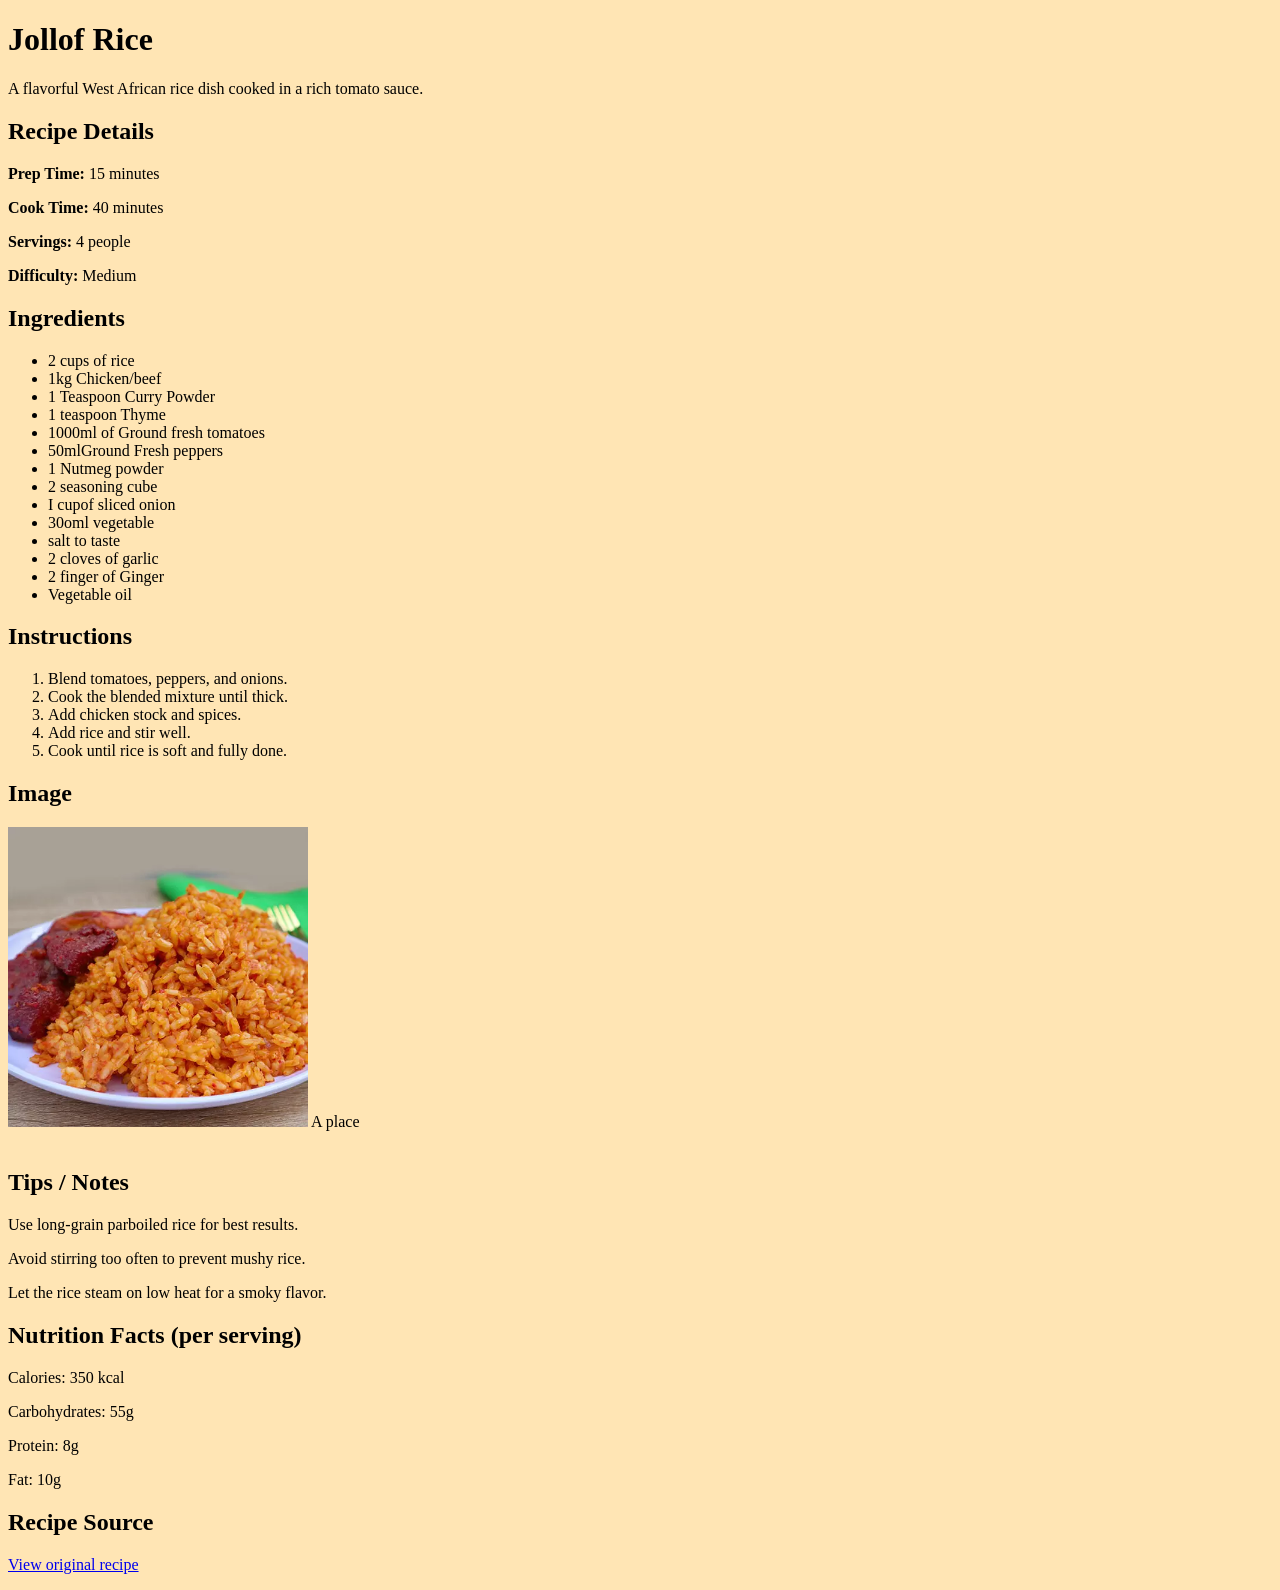
==== index.html @ ba1fbc9d "initial project commit" ====
<!DOCTYPE html>
<html lang="en">

<head>
    <meta charset="UTF-8">
    <meta name="viewport" content="width=device-width, initial-scale=1.0">
    <title> Nigerian Jollof Rice Recipe</title>
</head>

<body bgcolor="#ffe5b4">

    <!-- Recipe Name & Description -->
    <header>
        <h1>Jollof Rice</h1>
        <p>A flavorful West African rice dish cooked in a rich tomato sauce.</p>
    </header>

    <!-- Recipe Details -->
    <section>
        <h2>Recipe Details</h2>
        <p><strong>Prep Time:</strong> 15 minutes</p>
        <p><strong>Cook Time:</strong> 40 minutes</p>
        <p><strong>Servings:</strong> 4 people</p>
        <p><strong>Difficulty:</strong> Medium</p>
    </section>

    <!-- Ingredients List -->
    <section>
        <h2>Ingredients</h2>
        <ul>
            <li>2 cups of rice</li>
            <li>1kg Chicken/beef</li>
            <li>1 Teaspoon Curry Powder</li>
            <li>1 teaspoon Thyme</li>
            <li>1000ml of Ground fresh tomatoes</li>
            <li>50mlGround Fresh peppers</li>
            <li>1 Nutmeg powder</li>
            <li>2 seasoning cube</li>
            <li>I cupof sliced onion</li>
            <li>30oml vegetable</li>
            <li>salt to  taste</li>
            <li>2 cloves of garlic</li>
            <li>2 finger of Ginger</li>
            <li>Vegetable oil</li>
        </ul>
    </section>

    <section>
        <h2>Instructions</h2>
        <ol>
            <li>Blend tomatoes, peppers, and onions.</li>
            <li>Cook the blended mixture until thick.</li>
            <li>Add chicken stock and spices.</li>
            <li>Add rice and stir well.</li>
            <li>Cook until rice is soft and fully done.</li>
        </ol>
    </section>
    <section>
        <h2>Image</h2>
        <img src="images/jollof_rice_recipe1-500x500.webp" alt="A plate of Jollof Rice" width="300">
        A place
    </section>
    <br>
    <!-- Tips / Notes -->
    <section>
        <h2>Tips / Notes</h2>
        <p>Use long-grain parboiled rice for best results.</p>
        <p>Avoid stirring too often to prevent mushy rice.</p>
        <p>Let the rice steam on low heat for a smoky flavor.</p>
    </section>

    <!-- Nutrition Facts -->
    <section>
        <h2>Nutrition Facts (per serving)</h2>
        <p>Calories: 350 kcal</p>
        <p>Carbohydrates: 55g</p>
        <p>Protein: 8g</p>
        <p>Fat: 10g</p>
    </section>

    <!-- Source Link -->
    <section>
        <h2>Recipe Source</h2>
        <p>
            <a href="https://allnigerianfoods.com/nigerian-jellof-rice/" target="_blank">
                View original recipe
            </a>
        </p>
    </section>

</body>

</html>
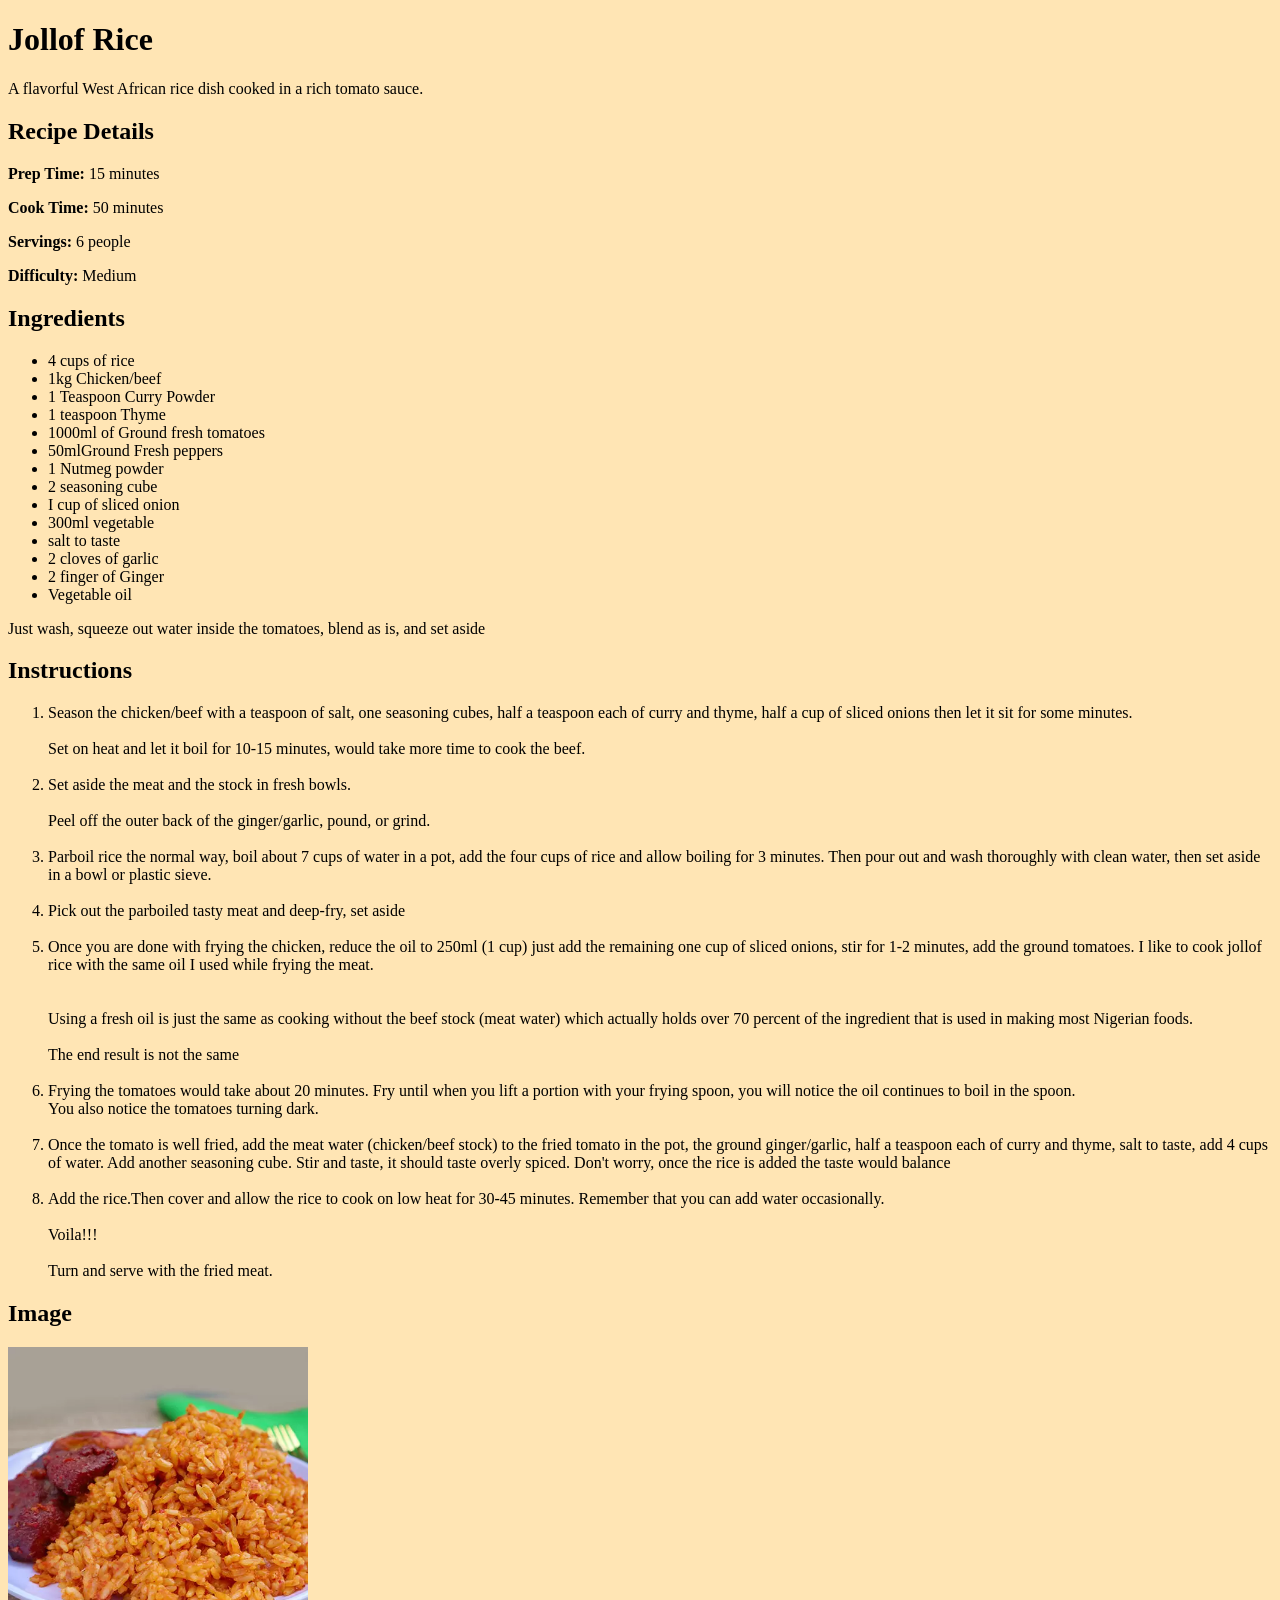
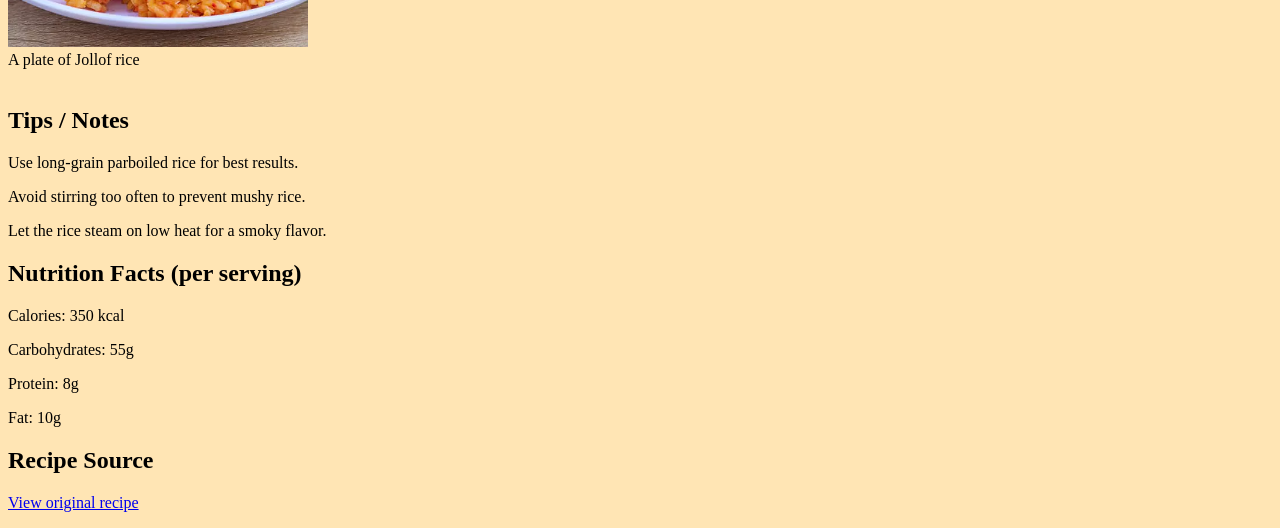
==== commit 2ba3ef1b: "update jollof rice recipe page" ====
--- a/index.html
+++ b/index.html
@@ -19,8 +19,8 @@
     <section>
         <h2>Recipe Details</h2>
         <p><strong>Prep Time:</strong> 15 minutes</p>
-        <p><strong>Cook Time:</strong> 40 minutes</p>
-        <p><strong>Servings:</strong> 4 people</p>
+        <p><strong>Cook Time:</strong> 50 minutes</p>
+        <p><strong>Servings:</strong> 6 people</p>
         <p><strong>Difficulty:</strong> Medium</p>
     </section>
 
@@ -28,7 +28,7 @@
     <section>
         <h2>Ingredients</h2>
         <ul>
-            <li>2 cups of rice</li>
+            <li>4 cups of rice</li>
             <li>1kg Chicken/beef</li>
             <li>1 Teaspoon Curry Powder</li>
             <li>1 teaspoon Thyme</li>
@@ -36,29 +36,78 @@
             <li>50mlGround Fresh peppers</li>
             <li>1 Nutmeg powder</li>
             <li>2 seasoning cube</li>
-            <li>I cupof sliced onion</li>
-            <li>30oml vegetable</li>
-            <li>salt to  taste</li>
+            <li>I cup of sliced onion</li>
+            <li>300ml vegetable</li>
+            <li>salt to taste</li>
             <li>2 cloves of garlic</li>
             <li>2 finger of Ginger</li>
             <li>Vegetable oil</li>
         </ul>
     </section>
-
+    Just wash, squeeze out water inside the tomatoes, blend as is, and set aside
     <section>
         <h2>Instructions</h2>
         <ol>
-            <li>Blend tomatoes, peppers, and onions.</li>
-            <li>Cook the blended mixture until thick.</li>
-            <li>Add chicken stock and spices.</li>
-            <li>Add rice and stir well.</li>
-            <li>Cook until rice is soft and fully done.</li>
+            <li>Season the chicken/beef with a teaspoon of salt, one seasoning cubes, half a teaspoon each of curry and
+                thyme, half a cup of sliced onions then let it sit for some minutes.</li>
+            <br>
+            Set on heat and let it boil for 10-15 minutes, would take more time to cook the beef.
+            <br>
+            <br>
+            <li>Set aside the meat and the stock in fresh bowls.</li>
+
+            <br>
+            Peel off the outer back of the ginger/garlic, pound, or grind.
+            <br>
+            <br>
+            <li>Parboil rice the normal way, boil about 7 cups of water in a pot, add the four cups of rice and allow
+                boiling for 3 minutes. Then pour out and wash thoroughly with clean water, then set aside in a bowl or
+                plastic sieve.</li>
+            <br>
+
+            <li>Pick out the parboiled tasty meat and deep-fry, set aside</li>
+            <br>
+            <li>Once you are done with frying the chicken, reduce the oil to 250ml (1 cup) just add the remaining one
+                cup of sliced onions, stir for 1-2 minutes, add the ground tomatoes. I like to cook jollof rice with the
+                same oil I used while frying the meat.</li>
+            <br>
+            <br>
+
+            Using a fresh oil is just the same as cooking without the beef stock (meat water) which actually holds over
+            70 percent of the ingredient that is used in making most Nigerian foods.
+            <br>
+            <br>
+            The end result is not the same
+            <br>
+            <br>
+            <li>Frying the tomatoes would take about 20 minutes. Fry until when you lift a portion with your frying
+                spoon, you will notice the oil continues to boil in the spoon.</li>
+
+            You also notice the tomatoes turning dark.
+            <br>
+            <br>
+            <li>Once the tomato is well fried, add the meat water (chicken/beef stock) to the fried tomato in the pot,
+                the ground ginger/garlic, half a teaspoon each of curry and thyme, salt to taste, add 4 cups of water.
+
+                Add another seasoning cube. Stir and taste, it should taste overly spiced. Don't worry, once the rice is
+                added the taste would balance</li>
+            <br>
+            <li>Add the rice.Then cover and allow the rice to cook on low heat for 30-45 minutes. Remember that you can
+                add water occasionally.
+                <br>
+                <br>
+                Voila!!!
+                <br>
+                <br>
+                Turn and serve with the fried meat.
+            </li>
         </ol>
+
     </section>
     <section>
         <h2>Image</h2>
         <img src="images/jollof_rice_recipe1-500x500.webp" alt="A plate of Jollof Rice" width="300">
-        A place
+        <br> A plate of Jollof rice
     </section>
     <br>
     <!-- Tips / Notes -->
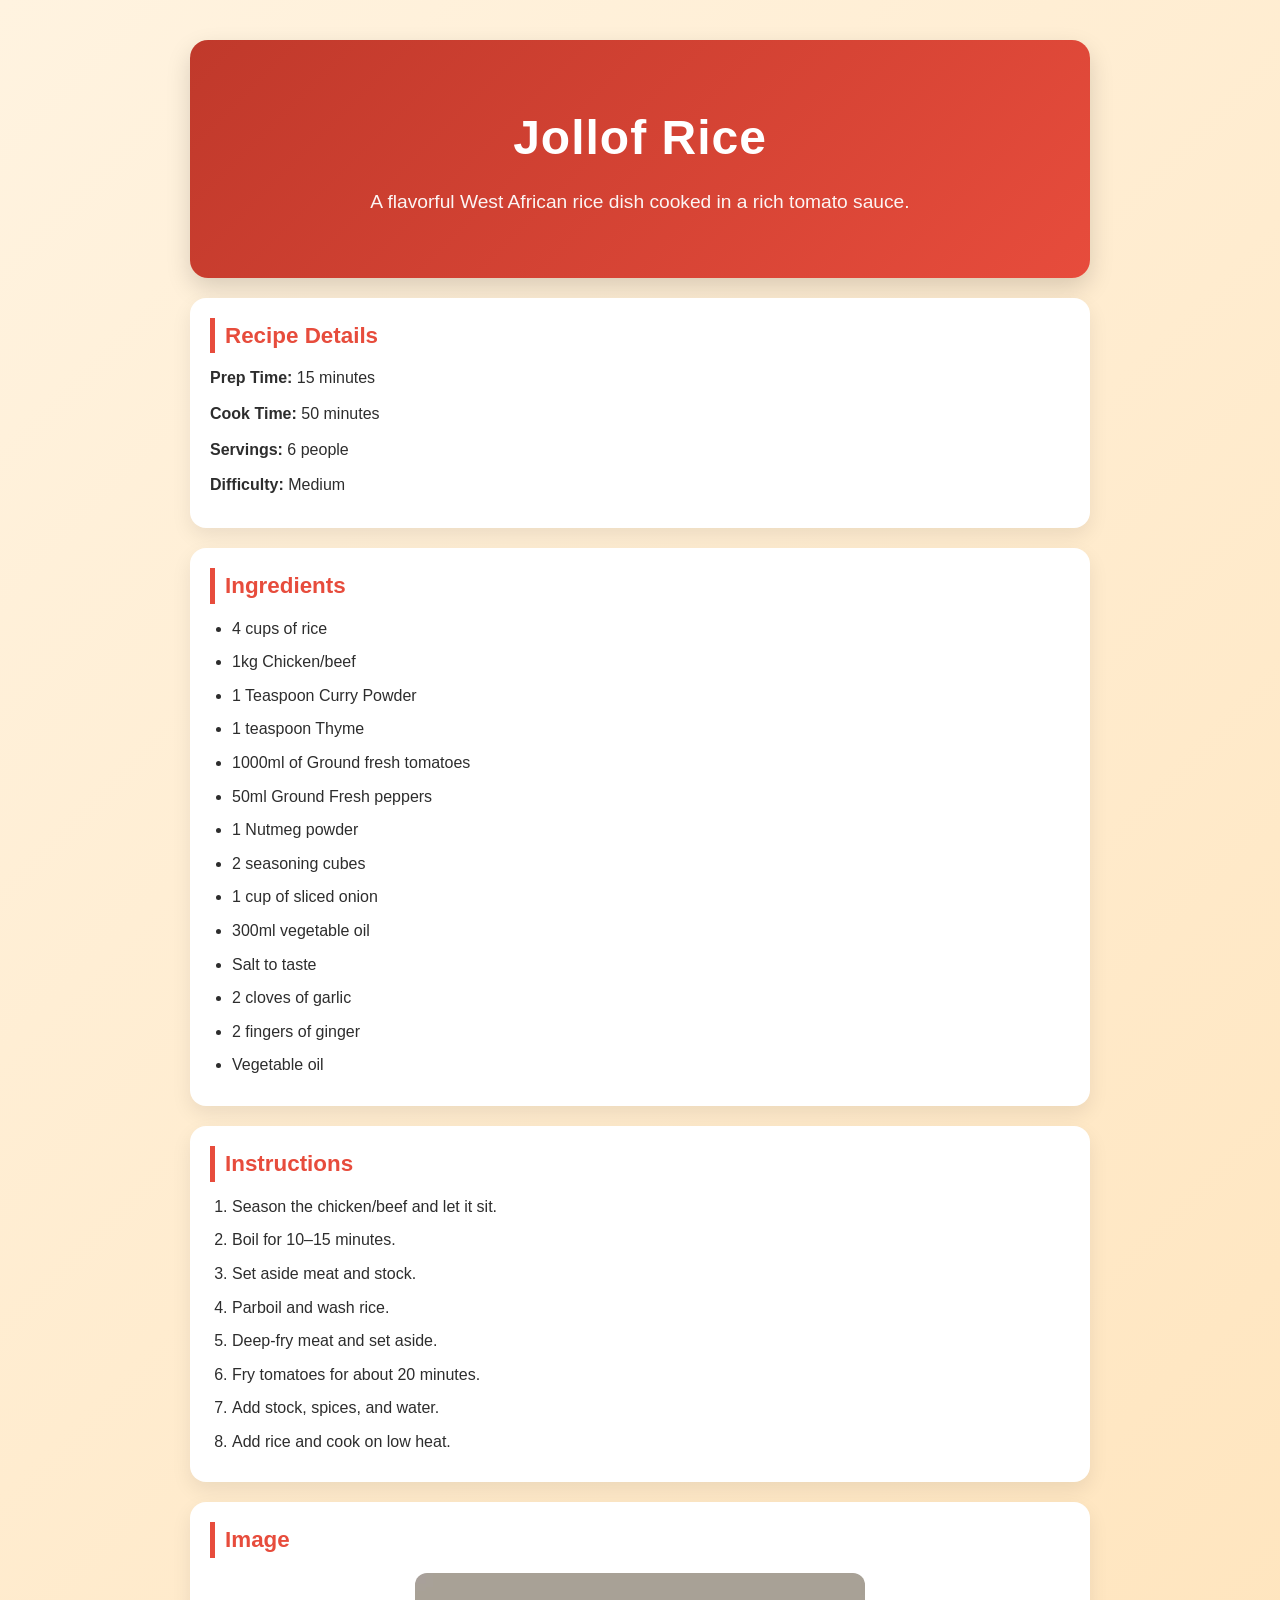
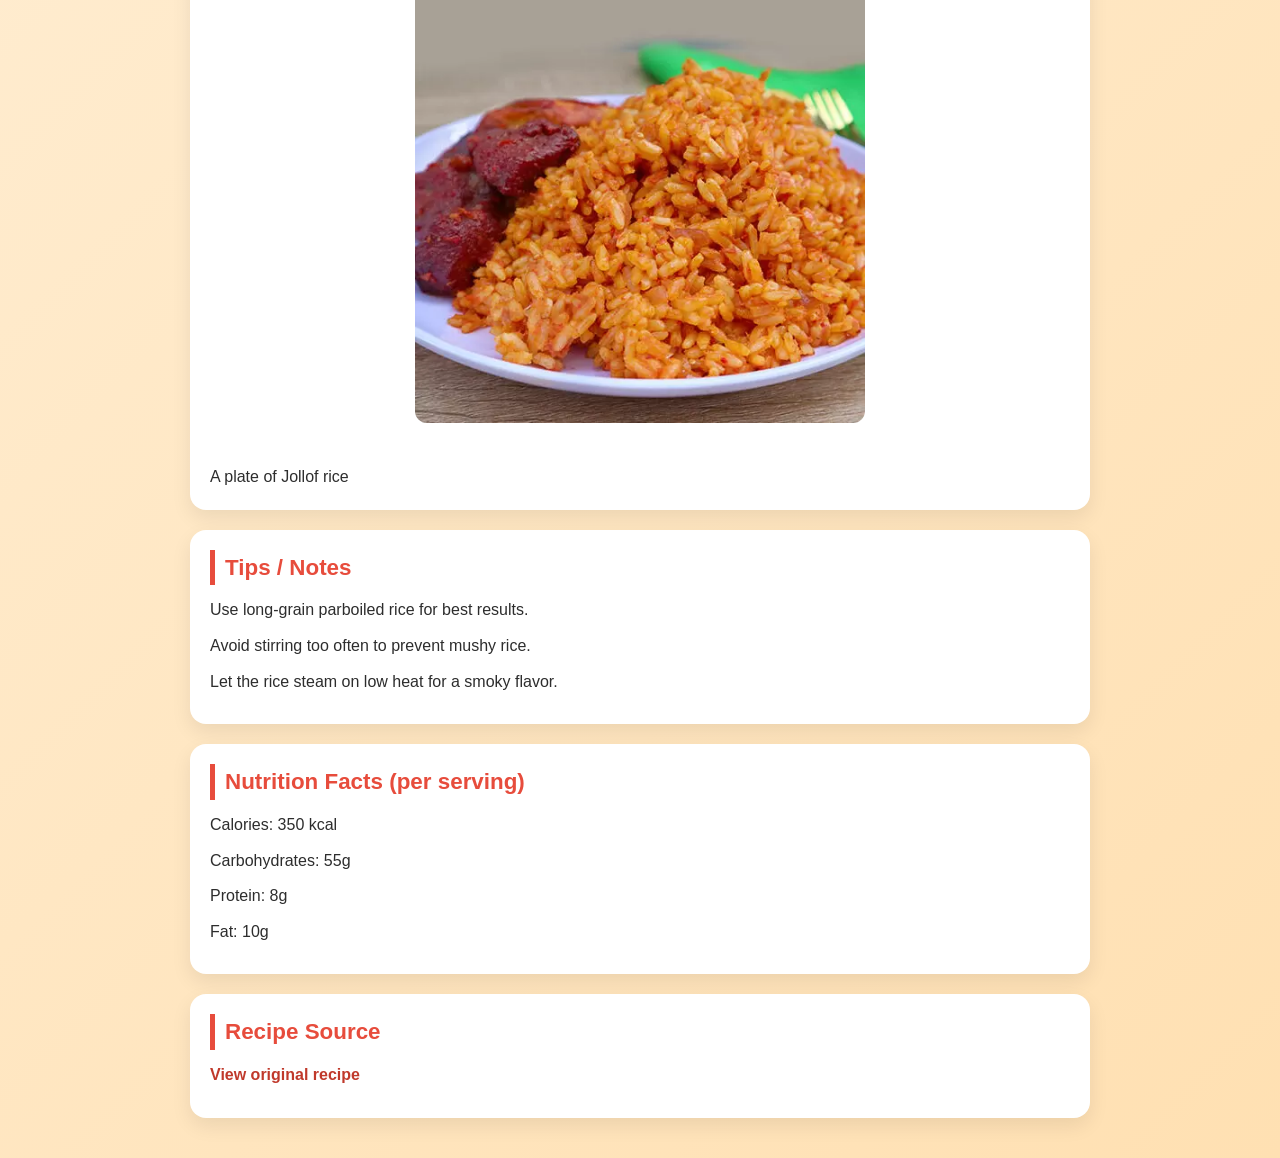
==== commit 50b9bba0: "Improved webpage with css" ====
--- a/index.html
+++ b/index.html
@@ -4,13 +4,15 @@
 <head>
     <meta charset="UTF-8">
     <meta name="viewport" content="width=device-width, initial-scale=1.0">
-    <title> Nigerian Jollof Rice Recipe</title>
+    <title>Nigerian Jollof Rice Recipe</title>
+
+    <link rel="stylesheet" href="style.css">
 </head>
 
-<body bgcolor="#ffe5b4">
+<body>
 
     <!-- Recipe Name & Description -->
-    <header>
+    <header class="hero">
         <h1>Jollof Rice</h1>
         <p>A flavorful West African rice dish cooked in a rich tomato sauce.</p>
     </header>
@@ -33,83 +35,40 @@
             <li>1 Teaspoon Curry Powder</li>
             <li>1 teaspoon Thyme</li>
             <li>1000ml of Ground fresh tomatoes</li>
-            <li>50mlGround Fresh peppers</li>
+            <li>50ml Ground Fresh peppers</li>
             <li>1 Nutmeg powder</li>
-            <li>2 seasoning cube</li>
-            <li>I cup of sliced onion</li>
-            <li>300ml vegetable</li>
-            <li>salt to taste</li>
+            <li>2 seasoning cubes</li>
+            <li>1 cup of sliced onion</li>
+            <li>300ml vegetable oil</li>
+            <li>Salt to taste</li>
             <li>2 cloves of garlic</li>
-            <li>2 finger of Ginger</li>
+            <li>2 fingers of ginger</li>
             <li>Vegetable oil</li>
         </ul>
     </section>
-    Just wash, squeeze out water inside the tomatoes, blend as is, and set aside
+
+    <!-- Instructions -->
     <section>
         <h2>Instructions</h2>
         <ol>
-            <li>Season the chicken/beef with a teaspoon of salt, one seasoning cubes, half a teaspoon each of curry and
-                thyme, half a cup of sliced onions then let it sit for some minutes.</li>
-            <br>
-            Set on heat and let it boil for 10-15 minutes, would take more time to cook the beef.
-            <br>
-            <br>
-            <li>Set aside the meat and the stock in fresh bowls.</li>
+            <li>Season the chicken/beef and let it sit.</li>
+            <li>Boil for 10–15 minutes.</li>
+            <li>Set aside meat and stock.</li>
+            <li>Parboil and wash rice.</li>
+            <li>Deep-fry meat and set aside.</li>
+            <li>Fry tomatoes for about 20 minutes.</li>
+            <li>Add stock, spices, and water.</li>
+            <li>Add rice and cook on low heat.</li>
+        </ol>
+    </section>
 
-            <br>
-            Peel off the outer back of the ginger/garlic, pound, or grind.
-            <br>
-            <br>
-            <li>Parboil rice the normal way, boil about 7 cups of water in a pot, add the four cups of rice and allow
-                boiling for 3 minutes. Then pour out and wash thoroughly with clean water, then set aside in a bowl or
-                plastic sieve.</li>
-            <br>
-
-            <li>Pick out the parboiled tasty meat and deep-fry, set aside</li>
-            <br>
-            <li>Once you are done with frying the chicken, reduce the oil to 250ml (1 cup) just add the remaining one
-                cup of sliced onions, stir for 1-2 minutes, add the ground tomatoes. I like to cook jollof rice with the
-                same oil I used while frying the meat.</li>
-            <br>
-            <br>
-
-            Using a fresh oil is just the same as cooking without the beef stock (meat water) which actually holds over
-            70 percent of the ingredient that is used in making most Nigerian foods.
-            <br>
-            <br>
-            The end result is not the same
-            <br>
-            <br>
-            <li>Frying the tomatoes would take about 20 minutes. Fry until when you lift a portion with your frying
-                spoon, you will notice the oil continues to boil in the spoon.</li>
-
-            You also notice the tomatoes turning dark.
-            <br>
-            <br>
-            <li>Once the tomato is well fried, add the meat water (chicken/beef stock) to the fried tomato in the pot,
-                the ground ginger/garlic, half a teaspoon each of curry and thyme, salt to taste, add 4 cups of water.
-
-                Add another seasoning cube. Stir and taste, it should taste overly spiced. Don't worry, once the rice is
-                added the taste would balance</li>
-            <br>
-            <li>Add the rice.Then cover and allow the rice to cook on low heat for 30-45 minutes. Remember that you can
-                add water occasionally.
-                <br>
-                <br>
-                Voila!!!
-                <br>
-                <br>
-                Turn and serve with the fried meat.
-            </li>
-        </ol>
-
-    </section>
+    <!-- Image -->
     <section>
         <h2>Image</h2>
         <img src="images/jollof_rice_recipe1-500x500.webp" alt="A plate of Jollof Rice" width="300">
         <br> A plate of Jollof rice
     </section>
-    <br>
+
     <!-- Tips / Notes -->
     <section>
         <h2>Tips / Notes</h2>
--- a/style.css
+++ b/style.css
@@ -0,0 +1,163 @@
+/* RESET */
+* {
+    margin: 0;
+    padding: 0;
+    box-sizing: border-box;
+}
+
+/* BASE */
+body {
+    font-family: 'Segoe UI', Roboto, Arial, sans-serif;
+    background: linear-gradient(135deg, #fff3e0, #ffe0b2);
+    color: #2d2d2d;
+    line-height: 1.6;
+}
+
+/* MAIN LAYOUT */
+body {
+    padding: 20px;
+}
+
+/* CARD STYLE FOR SECTIONS */
+section {
+    background: #ffffff;
+    max-width: 900px;
+    margin: 20px auto;
+    padding: 20px;
+    border-radius: 16px;
+    box-shadow: 0 8px 20px rgba(0,0,0,0.08);
+    transition: transform 0.25s ease, box-shadow 0.25s ease;
+}
+
+/* hover interaction */
+section:hover {
+    transform: translateY(-4px);
+    box-shadow: 0 12px 25px rgba(0,0,0,0.12);
+}
+
+/* PROFESSIONAL HEADER (HERO SECTION) */
+.hero {
+    text-align: center;
+    padding: 60px 20px;
+    margin: 20px auto;
+    max-width: 900px;
+
+    /* soft gradient background */
+    background: linear-gradient(135deg, #c0392b, #e74c3c);
+    color: white;
+
+    border-radius: 18px;
+    box-shadow: 0 10px 25px rgba(0,0,0,0.15);
+}
+
+/* TITLE */
+.hero h1 {
+    font-size: 3rem;
+    letter-spacing: 1px;
+    margin-bottom: 10px;
+    font-weight: 700;
+}
+
+/* SUBTITLE */
+.hero p {
+    font-size: 1.2rem;
+    max-width: 600px;
+    margin: 0 auto;
+    opacity: 0.95;
+}
+
+/* MOBILE RESPONSIVENESS */
+@media (max-width: 768px) {
+    .hero {
+        padding: 40px 15px;
+    }
+
+    .hero h1 {
+        font-size: 2.2rem;
+    }
+
+    .hero p {
+        font-size: 1rem;
+    }
+}
+
+/* SECTION HEADINGS */
+h2 {
+    color: #e74c3c;
+    font-size: 1.4rem;
+    margin-bottom: 12px;
+    border-left: 5px solid #e74c3c;
+    padding-left: 10px;
+}
+
+/* TEXT */
+p {
+    margin-bottom: 10px;
+}
+
+/* LISTS */
+ul, ol {
+    padding-left: 22px;
+}
+
+li {
+    margin-bottom: 8px;
+}
+
+/*  */
+img {
+    width: 100%;
+    max-width: 450px;
+    display: block;
+    margin: 15px auto;
+    border-radius: 12px;
+}
+
+/* LINK STYLE */
+a {
+    color: #c0392b;
+    font-weight: bold;
+    text-decoration: none;
+}
+
+a:hover {
+    text-decoration: underline;
+}
+
+/* =========================
+   MOBILE RESPONSIVENESS
+========================= */
+@media (max-width: 768px) {
+
+    h1 {
+        font-size: 2.2rem;
+    }
+
+    section {
+        padding: 15px;
+        margin: 15px 10px;
+    }
+
+    body {
+        padding: 10px;
+    }
+}
+
+@media (max-width: 480px) {
+
+    h1 {
+        font-size: 1.8rem;
+    }
+
+    h2 {
+        font-size: 1.2rem;
+    }
+
+    header p {
+        font-size: 1rem;
+    }
+
+    section {
+        border-radius: 12px;
+    }
+}
